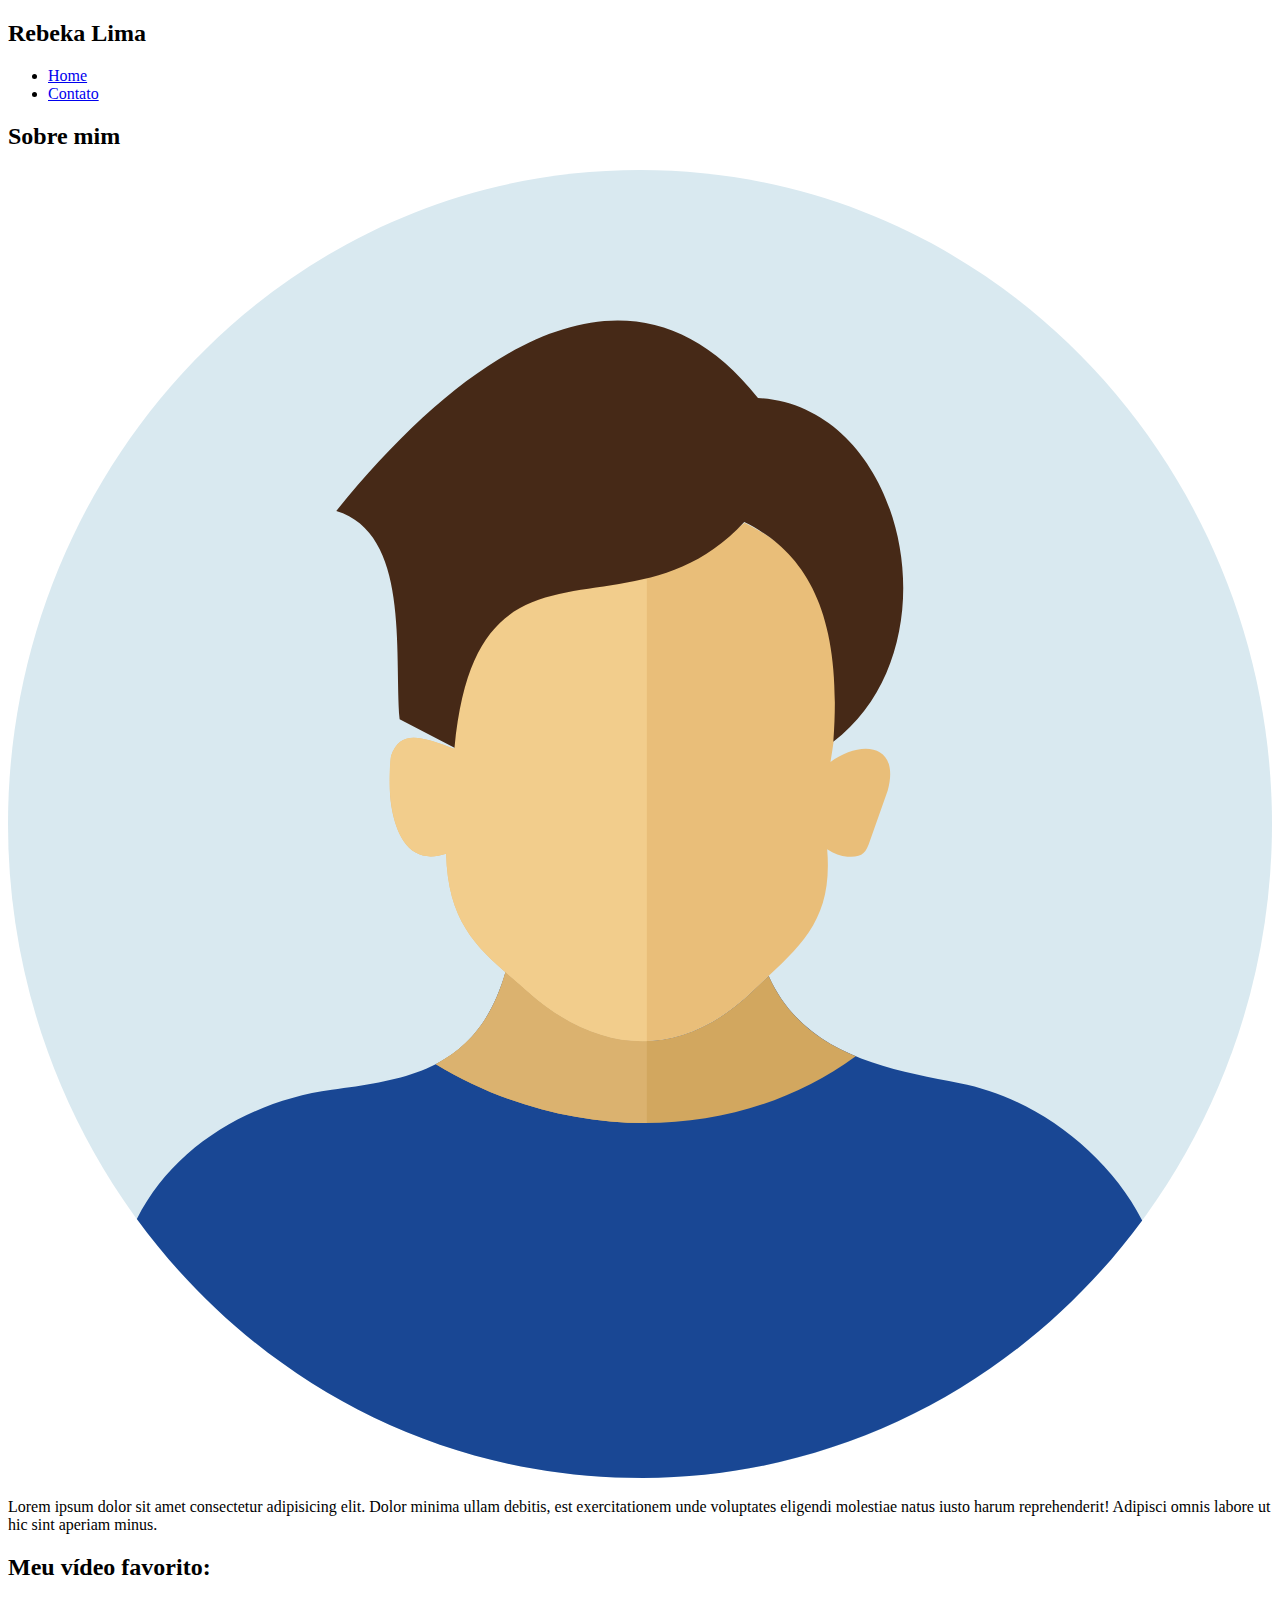
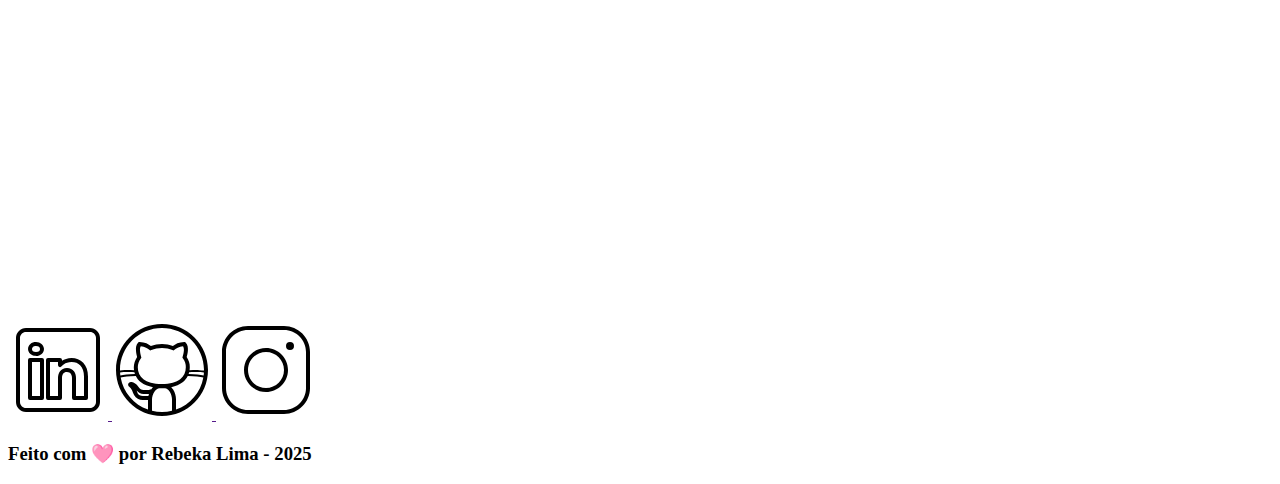
==== index.html @ 1dfd0d63 "Estruturando HTML" ====
<!DOCTYPE html>
<html lang="pt-br">
<head>
    <meta charset="UTF-8">
    <meta name="viewport" content="width=device-width, initial-scale=1.0">
    <meta name="description" content="Projeto Portfólio">
    <meta name="author" content="Generation Brasil">
    <meta name="keywords" content="HTML, CSS, JavaScript">
    <link rel="icon" type="image/svg" href="./assets/img/favicon.svg" />
    <title>Meu Perfil</title>
</head>
<body>

    <header>

        <div id="header_content">

            <div id="titulo">

            <h2>Rebeka Lima</h2>

            </div>

                <div id="menu">
                    <nav>

                        <ul id="menu">
                            <li>
                                <a href="index.html"> Home </a>
                            </li>
                            <li>
                                <a href="contato.html"> Contato </a>
                            </li>
                        </ul>

                    </nav>

                </div>

        </div>

    </header>

    <main>

        <section id="about">

            <h2>Sobre mim</h2>

            <div id="conteudo">

                <img
                    src="./assets/img/user_01.svg"
                    alt="Foto do criador desse conteúdo"
                    />

                <article id="sobre_texto">
                    <p>
                        Lorem ipsum dolor sit amet consectetur adipisicing elit. Dolor minima ullam debitis, est exercitationem unde voluptates eligendi molestiae natus iusto harum reprehenderit! Adipisci omnis labore ut hic sint aperiam minus.
                    </p>

                </article>
            </div>
        </section>

        <section id="video">

            <h2>Meu vídeo favorito:</h2>

            <div id="youtube">
                <iframe
                width="560"
                height="315"
                src="https://www.youtube.com/embed/4TODW-IP4XM?si=NM8WnZzysooHk029"
                frameborder="0"
                allow="accelerometer; autoplay; encrypted-media; gyroscope; picture-in-picture"
                allowfullscreen
                ></iframe>
            </div>
        </section>

    </main>

    <footer>

        <section id="redes_sociais">

            <a href="">
                <img src="assets/img/linkedin.svg" alt="LinkedIn"/>
            </a>

            <a href="">
                <img src="assets/img/github.svg" alt="Github"/>
            </a>

            <a href="">
                <img src="assets/img/instagram.svg" alt="Instagram"/>
            </a>

        </section>

        <h3>
            Feito com 🩷 por Rebeka Lima - 2025
        </h3>

    </footer>
</body>
</html>
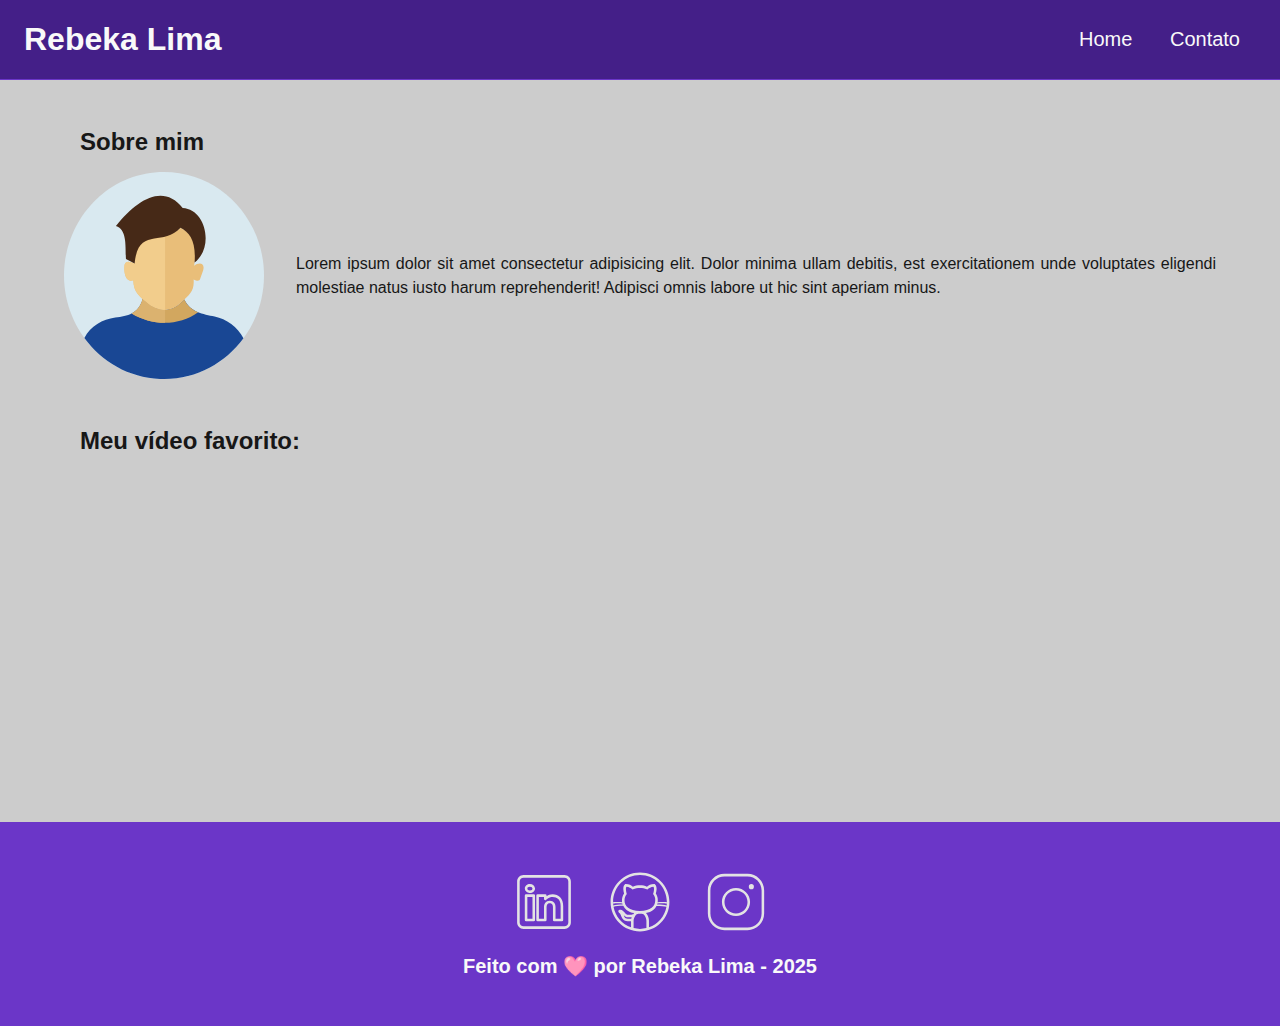
==== commit 3c18e8ac: "Estilização CSS" ====
--- a/index.html
+++ b/index.html
@@ -7,17 +7,18 @@
     <meta name="author" content="Generation Brasil">
     <meta name="keywords" content="HTML, CSS, JavaScript">
     <link rel="icon" type="image/svg" href="./assets/img/favicon.svg" />
+    <link rel="stylesheet" href="./assets/img/css/style.css">
     <title>Meu Perfil</title>
 </head>
 <body>
 
     <header>
 
-        <div id="header_content">
+        <div id="header_content" class="flex">
 
             <div id="titulo">
 
-            <h2>Rebeka Lima</h2>
+            <h1>Rebeka Lima</h1>
 
             </div>
 
@@ -43,15 +44,17 @@
 
     <main>
 
-        <section id="about">
+        <section id="about" class="flex_start">
 
             <h2>Sobre mim</h2>
 
-            <div id="conteudo">
+            <div id="conteudo" class="flex">
 
                 <img
                     src="./assets/img/user_01.svg"
                     alt="Foto do criador desse conteúdo"
+
+                    class="img_profile"
                     />
 
                 <article id="sobre_texto">
@@ -81,20 +84,20 @@
 
     </main>
 
-    <footer>
+    <footer class ="flex">
 
         <section id="redes_sociais">
 
             <a href="">
-                <img src="assets/img/linkedin.svg" alt="LinkedIn"/>
+                <img src="assets/img/linkedin.svg" alt="LinkedIn" class="social_icon"/>
             </a>
 
             <a href="">
-                <img src="assets/img/github.svg" alt="Github"/>
+                <img src="assets/img/github.svg" alt="Github" class="social_icon"/>
             </a>
 
             <a href="">
-                <img src="assets/img/instagram.svg" alt="Instagram"/>
+                <img src="assets/img/instagram.svg" alt="Instagram" class="social_icon"/>
             </a>
 
         </section>
--- a/assets/img/css/style.css
+++ b/assets/img/css/style.css
@@ -0,0 +1,230 @@
+*{
+    margin: 0;
+    padding: 0;
+    box-sizing: border-box;
+    text-decoration: none;
+    outline: none;
+    font-weight: 400;
+    font-family: sans-serif;
+}
+
+:root{
+    --purple-200: #9a7bd1;
+    --purple-500: #6b36c8;
+    --purple-800: #441f88;
+
+    --black-800: #171717;
+
+    --gray-200:#cccccc;
+    --gray-400: #505861;
+
+    --white: #f9f9f9;
+}
+
+html{
+    width: 100%;
+    height: 100vh;
+}
+
+body{
+    background: var(--gray-200);
+    color: var(--black-800);
+}
+
+h1{
+    color: var(--white);
+    font-size: 2rem;
+    font-weight: 700;
+}
+
+h2{
+    padding: 1rem;
+    color: var(--black-800);
+    font-size: 1.5rem;
+    font-weight: 600;
+    text-align: left;
+}
+
+h3{
+    padding: 1rem;
+    color: var(--white);
+    font-size: 1.25rem;
+    font-weight: 700;
+    text-align: center;
+}
+
+p{
+    font-size: 1rem;
+    line-height: 1.5rem;
+    text-align: justify;
+    padding: 0.5rem 0;
+}
+
+.flex {
+    display: flex;
+    justify-content: center;
+    align-items: center;
+}
+
+.flex_start {
+    display: flex;
+    justify-content: flex-start;
+}
+
+#header_content{
+    height: 80px;
+    position: sticky;
+    top: 0;
+    width: 100%;
+    justify-content: space-between;
+    padding: 24px;
+    background-color: var(--purple-800);
+    border-bottom: 1px  solid var(--purple-500);
+}
+
+#menu li {
+    display: inline;
+    padding: 1rem;
+}
+
+#menu li a{
+    text-decoration: none;
+    color: var(--white);
+    font-size: 20px;
+}
+
+#menu li a:hover {
+    color: var(--purple-200);
+    /*text-decoration: underline;*/
+}
+
+#about{
+    flex-direction: column;
+    margin: 2rem auto;
+    width: 90%;
+}
+
+#conteudo{
+    flex-direction: row;
+    gap: 2rem;
+}
+
+.img_profile{
+    width: 200px;
+}
+
+#video{
+    flex-direction: column;
+    margin: 2rem auto;
+    width: 90%;
+}
+
+footer{
+    flex-direction: column;
+    margin: 0;
+    padding: 2rem;
+    color: var(--white);
+    background-color: var(--purple-500);
+    font-weight: bold;
+    text-align: center;
+}
+
+#redes_sociais{
+    display: flex;
+    justify-content: space-evenly;
+    margin: 1rem 0 0 0;
+    width: 320px;
+}
+
+.social_icon {
+    width: 4rem;
+    height: 4rem;
+    filter: brightness(0) 
+            saturate(100%) 
+            invert(100%) 
+            sepia(0%) 
+            saturate(7457%) 
+            hue-rotate(23deg) 
+            brightness(95%) 
+            contrast(87%);
+}
+
+.social_icon:hover {  
+    filter: brightness(0) 
+            saturate(100%) 
+            invert(65%) 
+            sepia(59%) 
+            saturate(2437%) 
+            hue-rotate(213deg) 
+            brightness(86%) 
+            contrast(88%);
+}
+
+#contact{
+    flex-direction: row;
+    gap: 2rem;
+ }
+
+form {
+    display: flex;
+    flex-direction: column;
+    width: 480px;
+    margin: 2rem 0;
+    padding: 1.5rem;
+    border: none;
+}
+
+form label {
+    font-size: 1rem;
+    text-align: left;
+    font-weight: 500;
+}
+
+form input,
+textarea {
+    margin: 0.5rem 0 1rem;
+    padding: 0.5rem;
+    border-radius: 1.25rem;
+    border: none;
+    width: 100%;
+    font-size: 1rem;
+}
+
+textarea {
+    resize: none;
+    height: 5rem;
+}
+
+form span{
+    margin: 0 0 0.5rem 0.75rem;
+    font-size: 0.75rem;
+    line-height: 1rem;
+    color: red;
+}
+
+form button {
+    text-align: center;
+    padding: 0.75rem 2rem;
+    background: var(--purple-800);
+    border: 1px solid var(--purple-500);
+    color: var(--white);
+    border-radius: 0.75rem;
+    font-weight: 700;
+    font-size: 1rem;
+}
+
+form button:hover {
+    background: var(--purple-500);
+}
+
+#mapa{
+    width: 480px;
+    flex-direction: column;
+    gap: 3rem;
+}
+
+#endereco > p{
+    font-size: 1rem;
+    text-align: justify;
+    font-weight: 600;
+}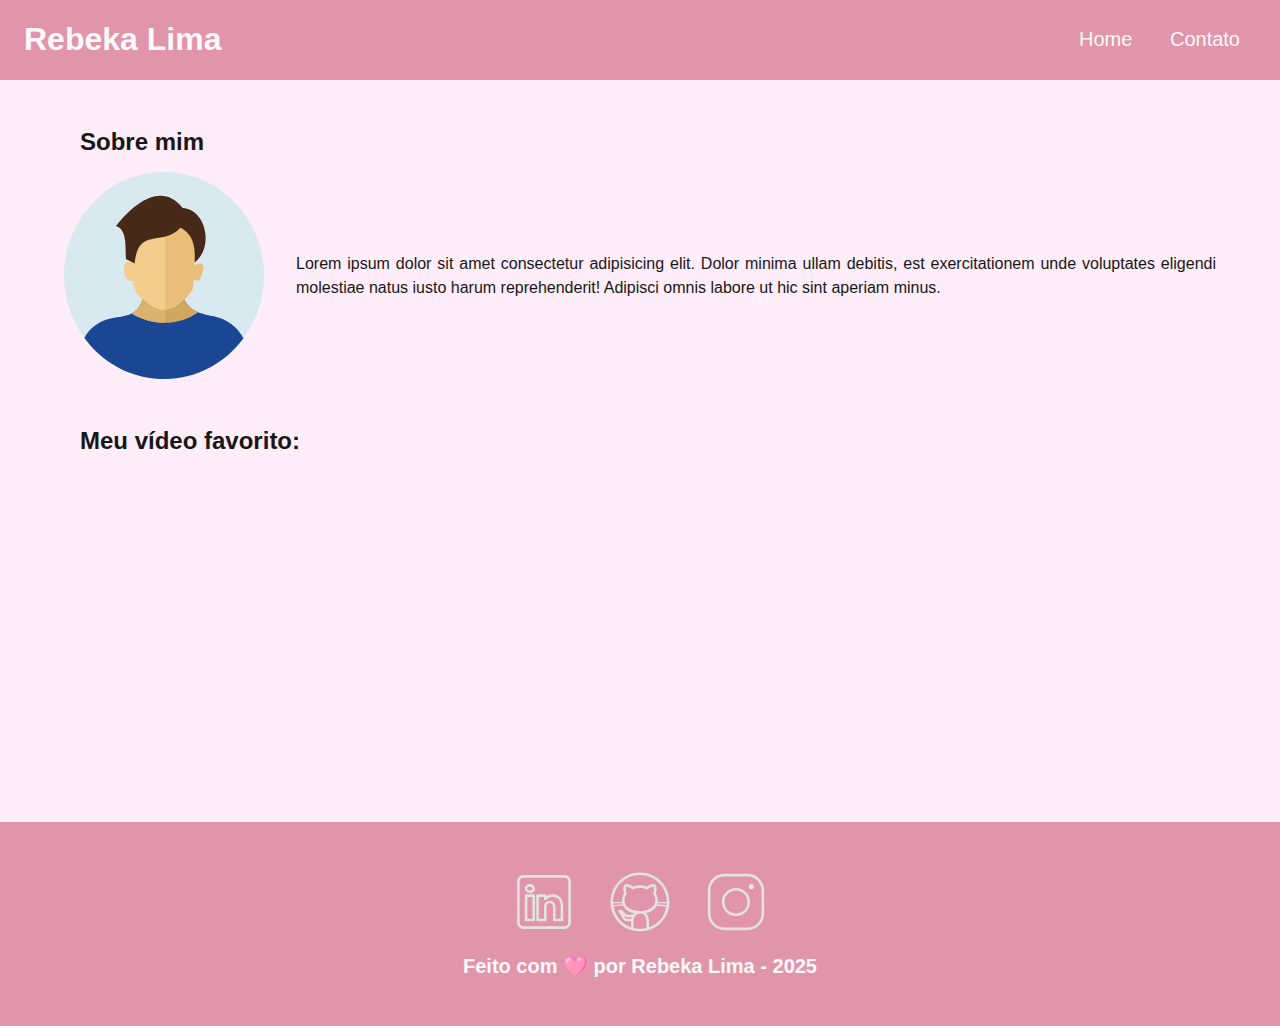
==== commit e5d1ae15: "Javascript" ====
--- a/index.html
+++ b/index.html
@@ -7,7 +7,7 @@
     <meta name="author" content="Generation Brasil">
     <meta name="keywords" content="HTML, CSS, JavaScript">
     <link rel="icon" type="image/svg" href="./assets/img/favicon.svg" />
-    <link rel="stylesheet" href="./assets/img/css/style.css">
+    <link rel="stylesheet" href="./assets/css/style.css">
     <title>Meu Perfil</title>
 </head>
 <body>
@@ -107,5 +107,9 @@
         </h3>
 
     </footer>
+
+    <!-- Script JavaScript-->
+    <script src="assets/js/script.js"></script>
+    
 </body>
 </html>--- a/assets/css/style.css
+++ b/assets/css/style.css
@@ -0,0 +1,230 @@
+*{
+    margin: 0;
+    padding: 0;
+    box-sizing: border-box;
+    text-decoration: none;
+    outline: none;
+    font-weight: 400;
+    font-family: sans-serif;
+}
+
+:root{
+    --purple-200: #9a7bd1;
+    --purple-500: #6b36c8;
+    --purple-800: #441f88;
+
+    --black-800: #171717;
+
+    --gray-200:#cccccc;
+    --gray-400: #505861;
+
+    --white: #f9f9f9;
+}
+
+html{
+    width: 100%;
+    height: 100vh;
+}
+
+body{
+    background: #FFEDFA;
+    color: var(--black-800);
+}
+
+h1{
+    color: var(--white);
+    font-size: 2rem;
+    font-weight: 700;
+}
+
+h2{
+    padding: 1rem;
+    color: var(--black-800);
+    font-size: 1.5rem;
+    font-weight: 600;
+    text-align: left;
+}
+
+h3{
+    padding: 1rem;
+    color: var(--white);
+    font-size: 1.25rem;
+    font-weight: 700;
+    text-align: center;
+}
+
+p{
+    font-size: 1rem;
+    line-height: 1.5rem;
+    text-align: justify;
+    padding: 0.5rem 0;
+}
+
+.flex {
+    display: flex;
+    justify-content: center;
+    align-items: center;
+}
+
+.flex_start {
+    display: flex;
+    justify-content: flex-start;
+}
+
+#header_content{
+    height: 80px;
+    position: sticky;
+    top: 0;
+    width: 100%;
+    justify-content: space-between;
+    padding: 24px;
+    background-color: #E195AB;
+    border-bottom: 1px  solid #E195AB;
+}
+
+#menu li {
+    display: inline;
+    padding: 1rem;
+}
+
+#menu li a{
+    text-decoration: none;
+    color: var(--white);
+    font-size: 20px;
+}
+
+#menu li a:hover {
+    color: #DE3163;
+    /*text-decoration: underline;*/
+}
+
+#about{
+    flex-direction: column;
+    margin: 2rem auto;
+    width: 90%;
+}
+
+#conteudo{
+    flex-direction: row;
+    gap: 2rem;
+}
+
+.img_profile{
+    width: 200px;
+}
+
+#video{
+    flex-direction: column;
+    margin: 2rem auto;
+    width: 90%;
+}
+
+footer{
+    flex-direction: column;
+    margin: 0;
+    padding: 2rem;
+    color: var(--white);
+    background-color: #E195AB;
+    font-weight: bold;
+    text-align: center;
+}
+
+#redes_sociais{
+    display: flex;
+    justify-content: space-evenly;
+    margin: 1rem 0 0 0;
+    width: 320px;
+}
+
+.social_icon {
+    width: 4rem;
+    height: 4rem;
+    filter: brightness(0) 
+            saturate(100%) 
+            invert(100%) 
+            sepia(0%) 
+            saturate(7457%) 
+            hue-rotate(23deg) 
+            brightness(95%) 
+            contrast(87%);
+}
+
+.social_icon:hover {  
+    filter: brightness(0) 
+            saturate(100%) 
+            invert(65%) 
+            sepia(59%) 
+            saturate(2437%) 
+            hue-rotate(300deg) 
+            brightness(86%) 
+            contrast(88%);
+}
+
+#contact{
+    flex-direction: row;
+    gap: 2rem;
+ }
+
+form {
+    display: flex;
+    flex-direction: column;
+    width: 480px;
+    margin: 2rem 0;
+    padding: 1.5rem;
+    border: none;
+}
+
+form label {
+    font-size: 1rem;
+    text-align: left;
+    font-weight: 500;
+}
+
+form input,
+textarea {
+    margin: 0.5rem 0 1rem;
+    padding: 0.5rem;
+    border-radius: 1.25rem;
+    border: none;
+    width: 100%;
+    font-size: 1rem;
+}
+
+textarea {
+    resize: none;
+    height: 5rem;
+}
+
+form span{
+    margin: 0 0 0.5rem 0.75rem;
+    font-size: 0.75rem;
+    line-height: 1rem;
+    color: red;
+}
+
+form button {
+    text-align: center;
+    padding: 0.75rem 2rem;
+    background: #FF748B;
+    border: 1px solid #FF748B;
+    color: var(--white);
+    border-radius: 0.75rem;
+    font-weight: 700;
+    font-size: 1rem;
+}
+
+form button:hover {
+    background: #f25771;
+}
+
+#mapa{
+    width: 480px;
+    flex-direction: column;
+    gap: 3rem;
+}
+
+#endereco > p{
+    font-size: 1rem;
+    text-align: justify;
+    font-weight: 600;
+}